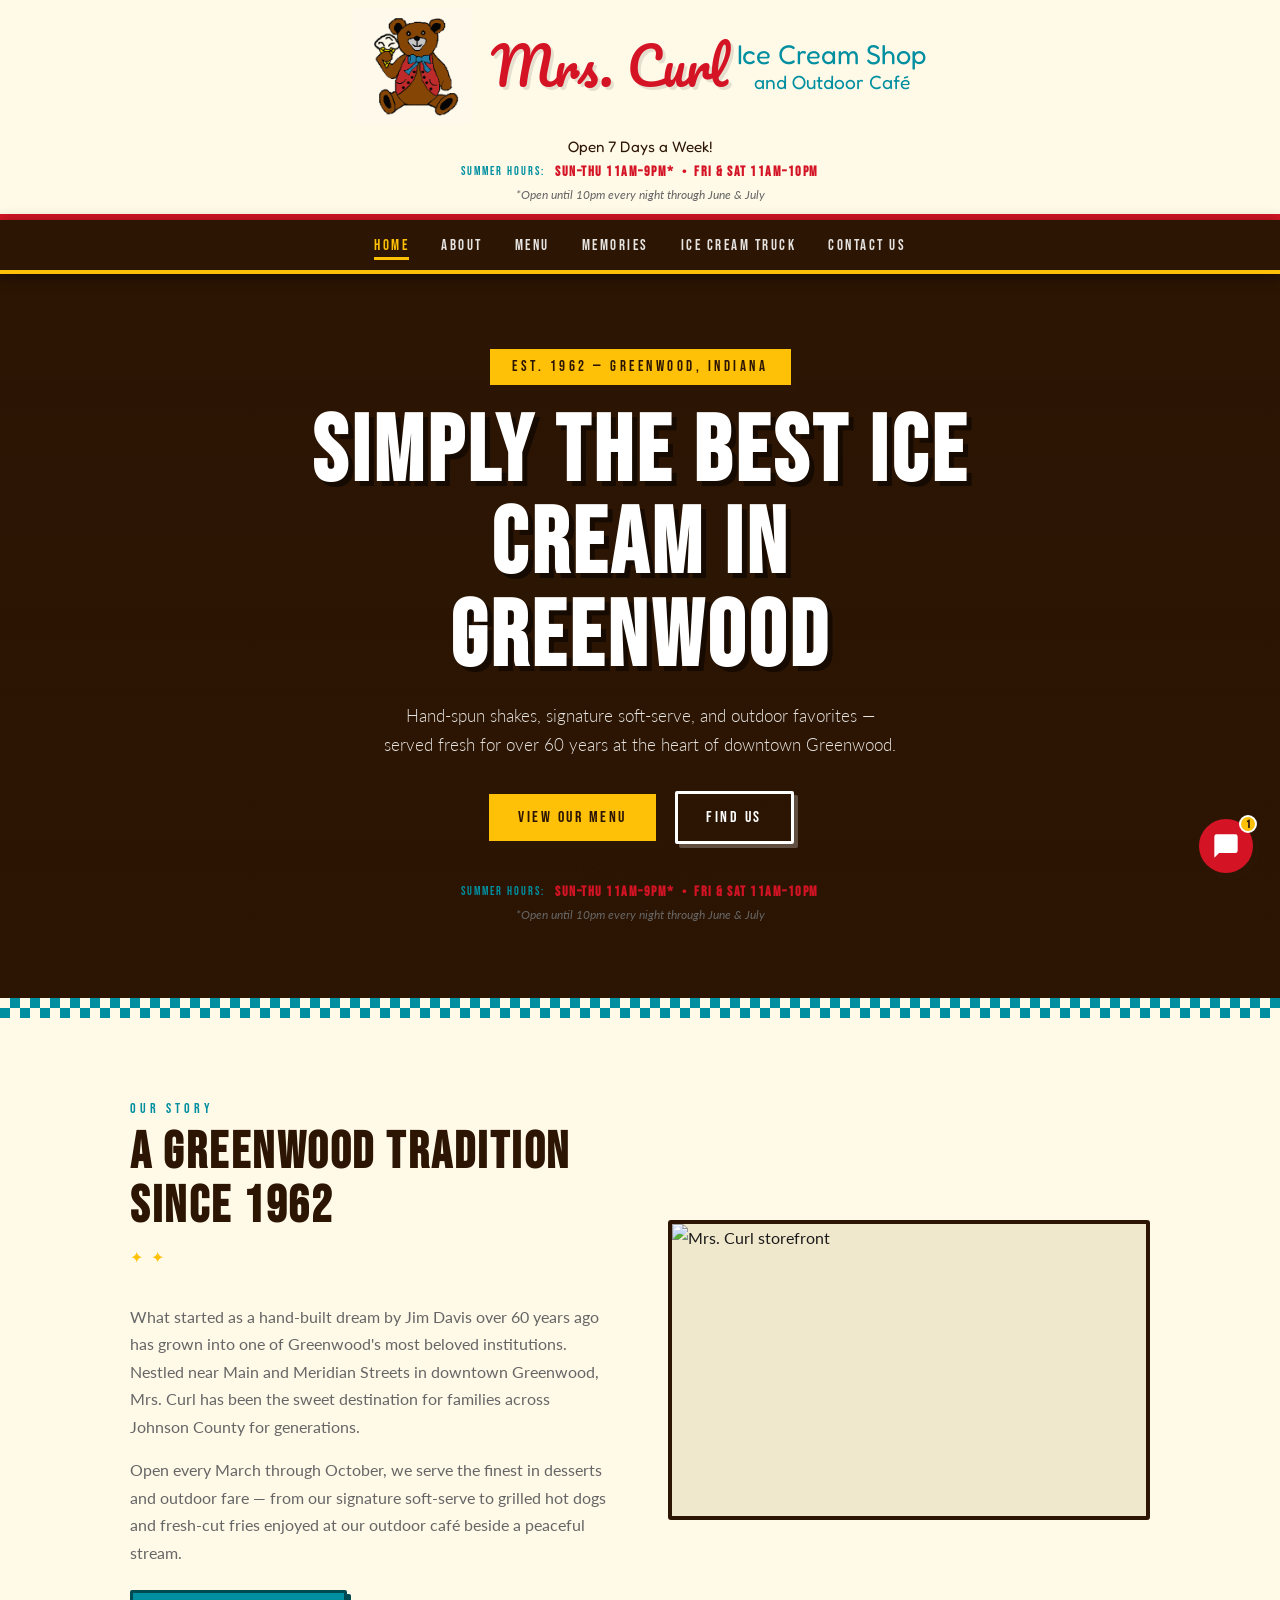
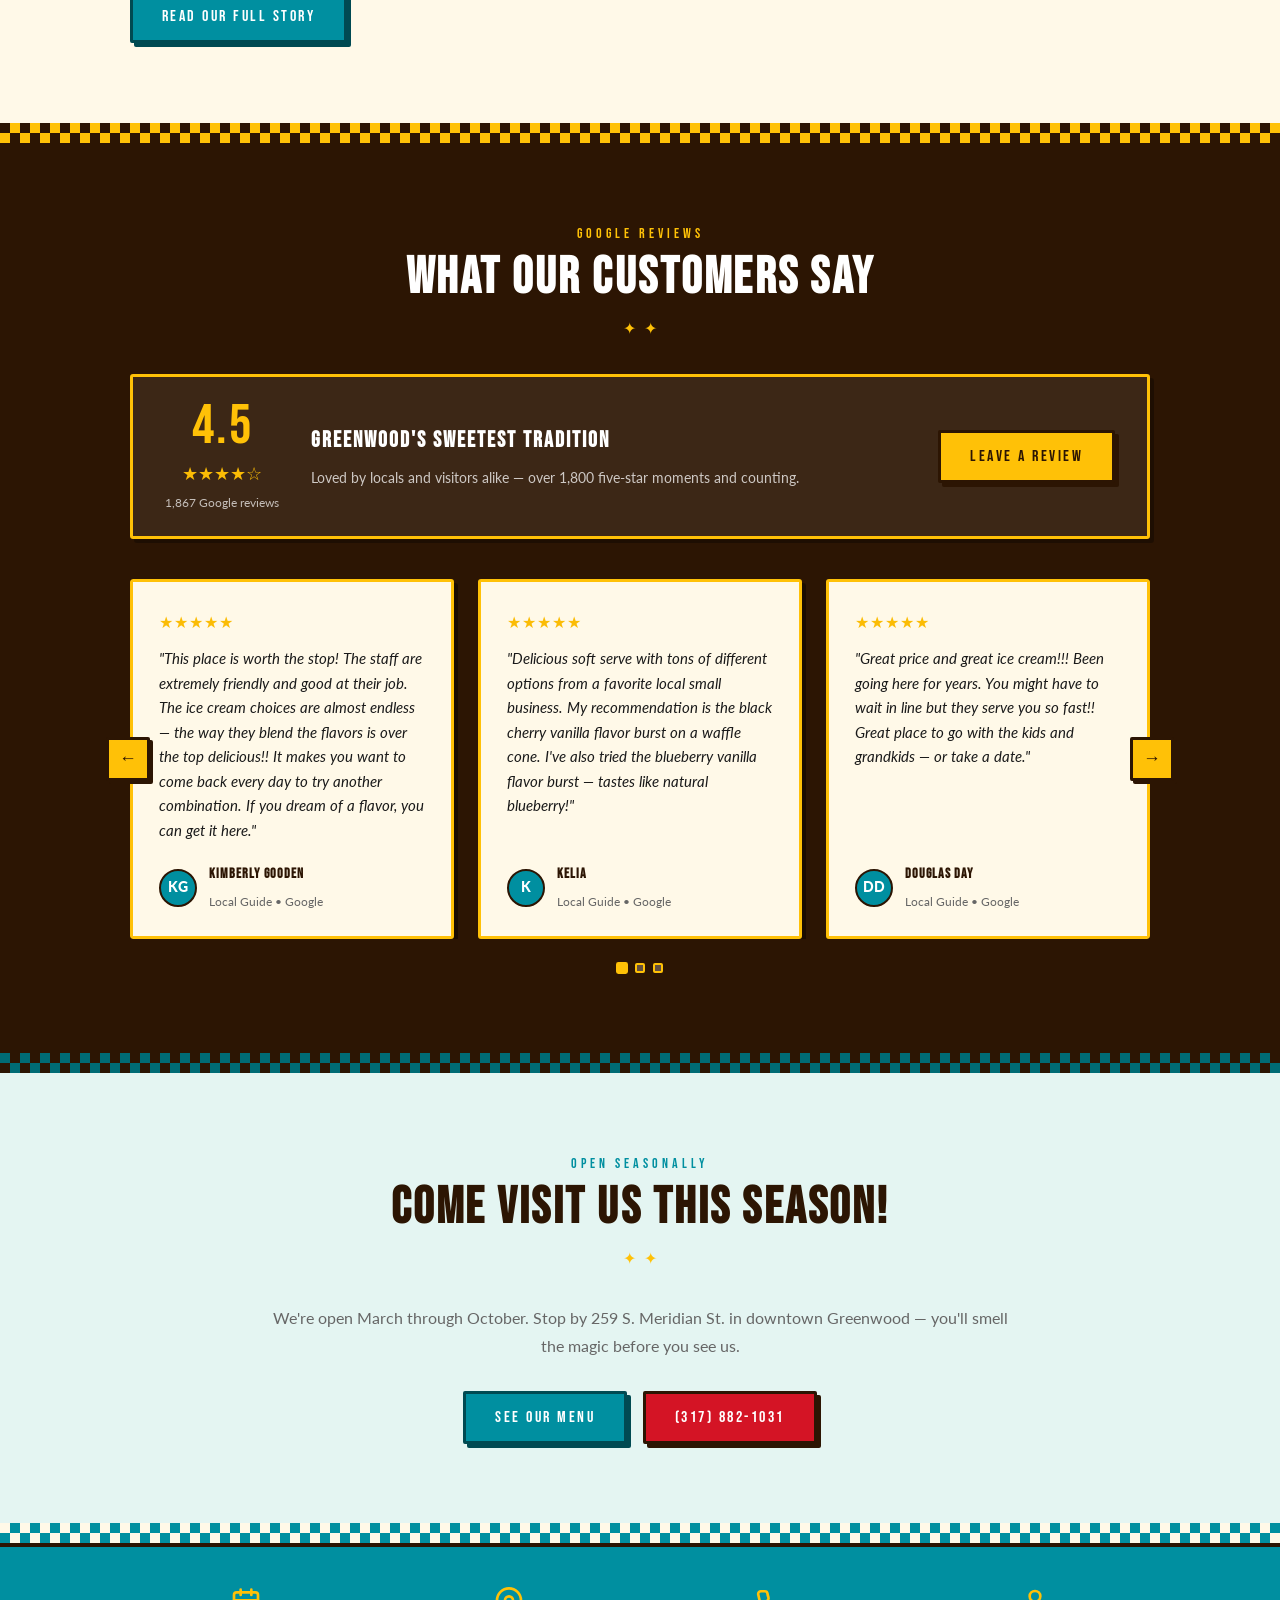
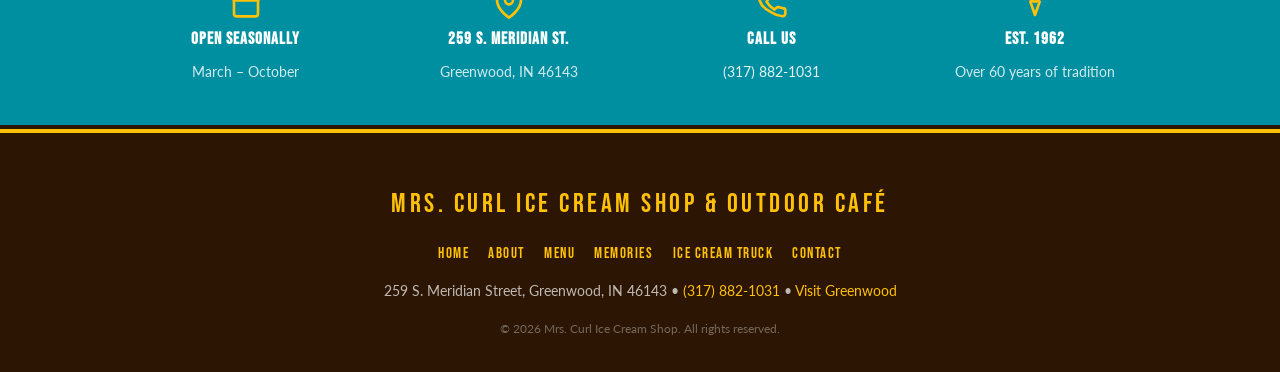
==== index.html @ c831ed78 "Initial commit - Mrs. Curl website" ====
﻿<!DOCTYPE html>
<html lang="en">
<head>
  <meta charset="UTF-8"/>
  <meta name="viewport" content="width=device-width,initial-scale=1.0"/>
  <meta name="description" content="Mrs. Curl Ice Cream Shop & Outdoor Café — Serving Greenwood, Indiana since 1962. Soft-serve, handspun shakes, grilled favorites, and more."/>
  <title>Mrs. Curl Ice Cream Shop — Greenwood, IN</title>
  <link rel="stylesheet" href="style.css"/>
</head>
<body>

<!-- BRANDED HEADER -->
<header class="site-header">
  <div class="site-header-inner">
    <div class="header-content">
      <div class="header-title-row">
        <img src="images/bear.svg.PNG" class="header-mascot" alt="Mrs. Curl Mascot"/>
        <div class="header-titles">
        <span class="header-name">Mrs. Curl</span>
        <div class="header-subtitle">
          <span class="big">Ice Cream Shop</span>
          <span class="small">and Outdoor Caf&eacute;</span>
        </div>
      </div>
    </div>
    <div class="header-hours">
      <span class="hours-open">Open 7 Days a Week!</span>
      <span class="hours-label">Summer Hours:</span>
      <span class="hours-main">Sun&ndash;Thu 11am&ndash;9pm* &nbsp;&bull;&nbsp; Fri &amp; Sat 11am&ndash;10pm</span>
      <span class="hours-note">*Open until 10pm every night through June &amp; July</span>
        </div>
      </div>
    </div>
</header>

<!-- NAV -->
<nav class="site-nav">
  <button class="nav-toggle" aria-label="Toggle menu" onclick="this.closest('nav').querySelector('.nav-links').classList.toggle('open')">
    <span></span><span></span><span></span>
  </button>
  <ul class="nav-links">
    <li><a href="index.html" class="active">Home</a></li>
    <li><a href="about.html">About</a></li>
    <li><a href="menu.html">Menu</a></li>
    <li><a href="photogallery.html">Memories</a></li>
    <li><a href="icecreamtruck.html">Ice Cream Truck</a></li>
    <li><a href="contact.html">Contact Us</a></li>
  </ul>
</nav>

<!-- HERO -->
<header class="hero" style="min-height:540px;">
  <div class="hero-bg" style="background-image:url('https://www.mrscurl.com/images/storefront.jpg');"></div>
  <div class="hero-overlay"></div>
  <div class="hero-content">
    <span class="hero-badge">Est. 1962 &mdash; Greenwood, Indiana</span>
    <h1>Simply the Best Ice Cream in Greenwood</h1>
    <p>Hand-spun shakes, signature soft-serve, and outdoor favorites — served fresh for over 60 years at the heart of downtown Greenwood.</p>
    <div class="hero-actions">
      <a class="btn btn-primary" href="menu.html">View Our Menu</a>
      <a class="btn btn-outline" href="contact.html">Find Us</a>
    </div>
    <div class="header-hours">
      <span class="hours-open">Open 7 Days a Week!</span>
      <span class="hours-label">Summer Hours:</span>
      <span class="hours-main">Sun&ndash;Thu 11am&ndash;9pm* &nbsp;&bull;&nbsp; Fri &amp; Sat 11am&ndash;10pm</span>
      <span class="hours-note">*Open until 10pm every night through June &amp; July</span>
        </div>
      </div>
    </div>
</header>

<div class="checker-strip teal"></div>

<!-- ABOUT BLURB -->
<section class="section">
  <div class="container">
    <div class="grid-2" style="align-items:center;gap:3.5rem;">
      <div data-animate="slide-left">
        <span class="section-label">Our Story</span>
        <h2 class="section-title">A Greenwood Tradition Since 1962</h2>
        <div class="divider"></div>
        <p style="margin-bottom:1rem;color:var(--gray);">
          What started as a hand-built dream by Jim Davis over 60 years ago has grown into one of
          Greenwood's most beloved institutions. Nestled near Main and Meridian Streets in downtown
          Greenwood, Mrs. Curl has been the sweet destination for families across Johnson County
          for generations.
        </p>
        <p style="margin-bottom:1.5rem;color:var(--gray);">
          Open every March through October, we serve the finest in desserts and outdoor fare — from
          our signature soft-serve to grilled hot dogs and fresh-cut fries enjoyed at our outdoor
          café beside a peaceful stream.
        </p>
        <a class="btn btn-teal" href="about.html">Read Our Full Story</a>
      </div>
      <div data-animate="slide-right">
        <img src="https://www.mrscurl.com/images/storeside.jpg"
             alt="Mrs. Curl storefront"
             style="border:4px solid var(--chocolate);box-shadow:var(--shadow-lg);width:100%;border-radius:3px;filter:sepia(.08) contrast(1.04);"
             onerror="this.style.cssText='background:var(--cream-mid);min-height:300px;width:100%;border:4px solid var(--chocolate);display:block;border-radius:3px;'"/>
      </div>
    </div>
  </div>
</section>

<div class="checker-strip gold"></div>

<!-- GOOGLE REVIEWS CAROUSEL -->
<section class="section" style="background:var(--chocolate);" id="reviews">
  <style>
    .carousel-wrap { position: relative; }
    .carousel-track-outer { overflow: hidden; border-radius: 3px; }
    .carousel-track {
      display: flex; gap: 1.5rem;
      transition: transform .42s cubic-bezier(.4,0,.2,1);
      will-change: transform;
    }
    .carousel-slide { flex: 0 0 calc(33.333% - 1rem); min-width: 0; }
    @media (max-width: 860px) { .carousel-slide { flex: 0 0 calc(50% - .75rem); } }
    @media (max-width: 560px) { .carousel-slide { flex: 0 0 100%; } }

    .c-review-card {
      background: var(--cream); border: 3px solid var(--gold);
      border-radius: 3px; padding: 1.6rem 1.6rem 1.4rem;
      box-shadow: 4px 4px 0 rgba(0,0,0,.4);
      height: 100%; display: flex; flex-direction: column; position: relative;
    }
    .c-stars { color:#FBBC05; font-size:1rem; margin-bottom:.7rem; letter-spacing:1px; }
    .c-review-text {
      font-size: .93rem; color: var(--text);
      font-style: italic; line-height: 1.65; flex: 1; margin-bottom: 1.2rem;
    }
    .c-reviewer { display:flex; align-items:center; gap:.75rem; }
    .c-avatar {
      width:38px; height:38px; border-radius:50%;
      background: var(--teal); color:var(--white);
      display:flex; align-items:center; justify-content:center;
      font-weight:900; font-size:.85rem; flex-shrink:0;
      border: 2px solid var(--chocolate);
    }
    .c-reviewer strong { display:block; font-size:.88rem; font-family:'Bebas Neue'; letter-spacing:1px; color:var(--chocolate); }
    .c-reviewer span   { font-size:.76rem; color:var(--gray); }

    .carousel-btn {
      position: absolute; top: 50%; transform: translateY(-50%);
      width: 44px; height: 44px; border-radius: 2px;
      background: var(--gold); border: 3px solid var(--chocolate);
      color: var(--chocolate); font-size: 1.1rem; font-weight: 900; cursor: pointer;
      display: flex; align-items: center; justify-content: center;
      box-shadow: 3px 3px 0 var(--chocolate);
      transition: transform .12s, box-shadow .12s; z-index: 10;
    }
    .carousel-btn:hover { transform: translateY(-50%) translate(2px,2px); box-shadow: 1px 1px 0 var(--chocolate); }
    .carousel-btn.prev { left: -24px; }
    .carousel-btn.next { right: -24px; }
    @media (max-width: 600px) { .carousel-btn.prev { left: 0; } .carousel-btn.next { right: 0; } }

    .carousel-dots { display:flex; gap:.5rem; justify-content:center; margin-top:1.5rem; }
    .carousel-dot {
      width:10px; height:10px; border-radius:2px;
      background: rgba(255,255,255,.25); border: 2px solid var(--gold);
      cursor:pointer; transition: background .2s, transform .2s; padding:0;
    }
    .carousel-dot.active { background: var(--gold); transform: scale(1.2); }

    .g-rating-bar {
      display: flex; align-items: center; gap: 2rem;
      background: rgba(255,255,255,.08); border: 3px solid var(--gold);
      border-radius: 3px; padding: 1.4rem 2rem;
      box-shadow: 4px 4px 0 rgba(0,0,0,.3);
      margin-bottom: 2.5rem; flex-wrap: wrap;
    }
    .g-rating-big { text-align:center; flex-shrink:0; }
    .g-rating-big .score {
      font-family:'Bebas Neue',sans-serif; letter-spacing:2px;
      font-size: 3.5rem; color: var(--gold); line-height:1;
    }
    .g-rating-big .g-stars { color:#FBBC05; font-size:1.1rem; margin:.2rem 0; }
    .g-rating-big p { font-size:.78rem; color:rgba(255,255,255,.7); }
    .g-rating-text h3 {
      font-family:'Bebas Neue',sans-serif; letter-spacing:2px;
      color:var(--white); font-size:1.4rem; margin-bottom:.3rem;
    }
    .g-rating-text p { font-size:.9rem; color:rgba(255,255,255,.75); }
  </style>

  <div class="container">
    <div style="text-align:center;margin-bottom:1.5rem;">
      <span class="section-label on-dark">Google Reviews</span>
      <h2 class="section-title on-dark" style="text-align:center;">What Our Customers Say</h2>
      <div class="divider center" style="color:var(--gold);"></div>
    </div>

    <div class="g-rating-bar" data-animate="fade-up">
      <div class="g-rating-big">
        <div class="score">4.5</div>
        <div class="g-stars">&#9733;&#9733;&#9733;&#9733;&#9734;</div>
        <p>1,867 Google reviews</p>
      </div>
      <div class="g-rating-text">
                <h3>Greenwood's Sweetest Tradition</h3>
        <p>Loved by locals and visitors alike — over 1,800 five-star moments and counting.</p>
      </div>
      <div style="margin-left:auto;">
        <a class="btn btn-primary"
           href="https://www.google.com/maps/search/Mrs+Curl+Ice+Cream+Shop+259+S+Meridian+St+Greenwood+IN+46143"
           target="_blank" rel="noopener">Leave a Review</a>
      </div>
    </div>

    <div class="carousel-wrap">
      <button class="carousel-btn prev" onclick="moveCarousel(-1)" aria-label="Previous">&#8592;</button>
      <div class="carousel-track-outer">
        <div class="carousel-track" id="reviewTrack">

          <div class="carousel-slide">
            <div class="c-review-card">
              <div class="c-stars">&#9733;&#9733;&#9733;&#9733;&#9733;</div>
              <p class="c-review-text">"This place is worth the stop! The staff are extremely friendly and good at their job. The ice cream choices are almost endless — the way they blend the flavors is over the top delicious!! It makes you want to come back every day to try another combination. If you dream of a flavor, you can get it here."</p>
              <div class="c-reviewer">
                <div class="c-avatar">KG</div>
                <div><strong>Kimberly Gooden</strong><span>Local Guide &bull; Google</span></div>
              </div>
            </div>
          </div>

          <div class="carousel-slide">
            <div class="c-review-card">
              <div class="c-stars">&#9733;&#9733;&#9733;&#9733;&#9733;</div>
              <p class="c-review-text">"Delicious soft serve with tons of different options from a favorite local small business. My recommendation is the black cherry vanilla flavor burst on a waffle cone. I've also tried the blueberry vanilla flavor burst — tastes like natural blueberry!"</p>
              <div class="c-reviewer">
                <div class="c-avatar">K</div>
                <div><strong>Kelia</strong><span>Local Guide &bull; Google</span></div>
              </div>
            </div>
          </div>

          <div class="carousel-slide">
            <div class="c-review-card">
              <div class="c-stars">&#9733;&#9733;&#9733;&#9733;&#9733;</div>
              <p class="c-review-text">"Great price and great ice cream!!! Been going here for years. You might have to wait in line but they serve you so fast!! Great place to go with the kids and grandkids — or take a date."</p>
              <div class="c-reviewer">
                <div class="c-avatar">DD</div>
                <div><strong>Douglas Day</strong><span>Local Guide &bull; Google</span></div>
              </div>
            </div>
          </div>

          <div class="carousel-slide">
            <div class="c-review-card">
              <div class="c-stars">&#9733;&#9733;&#9733;&#9733;&#9733;</div>
              <p class="c-review-text">"It's always busy but worth the wait. Vast selection of ice cream and food items, good prices and nice scenery! Got a large pineapple/peach swirl — it was awesome!"</p>
              <div class="c-reviewer">
                <div class="c-avatar">CB</div>
                <div><strong>Christine Buchler</strong><span>Local Guide &bull; Google</span></div>
              </div>
            </div>
          </div>

          <div class="carousel-slide">
            <div class="c-review-card">
              <div class="c-stars">&#9733;&#9733;&#9733;&#9733;&#9733;</div>
              <p class="c-review-text">"We loved the patio seating and the super nice park across the street with a great playground. We loved feeding the fish, muskrats and ducks with the provided fish food in the stream. Good ice cream at a reasonable price — no wonder the line was long! This might be my new favorite Indiana ice cream spot."</p>
              <div class="c-reviewer">
                <div class="c-avatar">MK</div>
                <div><strong>Matt K</strong><span>Local Guide &bull; Google</span></div>
              </div>
            </div>
          </div>

        </div>
      </div>
      <button class="carousel-btn next" onclick="moveCarousel(1)" aria-label="Next">&#8594;</button>
    </div>
    <div class="carousel-dots" id="carouselDots"></div>
  </div>
</section>

<script>
(function() {
  const track = document.getElementById('reviewTrack');
  const dotsWrap = document.getElementById('carouselDots');
  const slides = track.querySelectorAll('.carousel-slide');
  let current = 0;
  function visibleCount() {
    const w = track.parentElement.offsetWidth;
    if (w < 560) return 1;
    if (w < 860) return 2;
    return 3;
  }
  function totalPositions() { return Math.max(1, slides.length - visibleCount() + 1); }
  function buildDots() {
    dotsWrap.innerHTML = '';
    for (let i = 0; i < totalPositions(); i++) {
      const d = document.createElement('button');
      d.className = 'carousel-dot' + (i === current ? ' active' : '');
      d.addEventListener('click', () => goTo(i));
      dotsWrap.appendChild(d);
    }
  }
  function goTo(idx) {
    current = Math.max(0, Math.min(idx, totalPositions() - 1));
    track.style.transform = `translateX(-${current * (slides[0].offsetWidth + 24)}px)`;
    dotsWrap.querySelectorAll('.carousel-dot').forEach((d, i) => d.classList.toggle('active', i === current));
  }
  window.moveCarousel = d => goTo(current + d);
  buildDots(); goTo(0);
  window.addEventListener('resize', () => { buildDots(); goTo(0); });
})();
</script>

<div class="checker-strip dark"></div>

<!-- SEASONAL CTA -->
<section class="section section-alt" style="text-align:center;">
  <div class="container-sm">
    <span class="section-label" data-animate="fade-in">Open Seasonally</span>
    <h2 class="section-title" data-animate="fade-up" data-delay="1" style="text-align:center;">Come Visit Us This Season!</h2>
    <div class="divider center" data-animate="scale-x" data-delay="2"></div>
    <p style="color:var(--gray);margin-bottom:2rem;" data-animate="fade-up" data-delay="2">
      We're open March through October. Stop by 259 S. Meridian St. in downtown Greenwood — you'll smell the magic before you see us.
    </p>
    <div style="display:flex;gap:1rem;justify-content:center;flex-wrap:wrap;" data-animate="fade-up" data-delay="3">
      <a class="btn btn-teal" href="menu.html">See Our Menu</a>
      <a class="btn btn-cherry" href="tel:3178821031">(317) 882-1031</a>
    </div>
  </div>
</section>

<div class="checker-strip teal"></div>

<!-- INFO STRIP -->
<div class="info-strip">
  <div class="info-grid">
    <div class="info-item">
      <div class="icon"><svg xmlns="http://www.w3.org/2000/svg" viewBox="0 0 24 24" fill="none" stroke="currentColor" stroke-width="2" stroke-linecap="round" stroke-linejoin="round"><rect x="3" y="4" width="18" height="18" rx="2"/><line x1="16" y1="2" x2="16" y2="6"/><line x1="8" y1="2" x2="8" y2="6"/><line x1="3" y1="10" x2="21" y2="10"/></svg></div>
      <strong>Open Seasonally</strong>
      <span>March &ndash; October</span>
    </div>
    <div class="info-item">
      <div class="icon"><svg xmlns="http://www.w3.org/2000/svg" viewBox="0 0 24 24" fill="none" stroke="currentColor" stroke-width="2" stroke-linecap="round" stroke-linejoin="round"><path d="M21 10c0 7-9 13-9 13s-9-6-9-13a9 9 0 0 1 18 0z"/><circle cx="12" cy="10" r="3"/></svg></div>
      <strong>259 S. Meridian St.</strong>
      <span>Greenwood, IN 46143</span>
    </div>
    <div class="info-item">
      <div class="icon"><svg xmlns="http://www.w3.org/2000/svg" viewBox="0 0 24 24" fill="none" stroke="currentColor" stroke-width="2" stroke-linecap="round" stroke-linejoin="round"><path d="M22 16.92v3a2 2 0 0 1-2.18 2 19.79 19.79 0 0 1-8.63-3.07A19.5 19.5 0 0 1 4.69 14a19.79 19.79 0 0 1-3.07-8.67A2 2 0 0 1 3.6 3.18h3a2 2 0 0 1 2 1.72 12.84 12.84 0 0 0 .7 2.81 2 2 0 0 1-.45 2.11L7.91 10.91a16 16 0 0 0 6 6l1.27-1.27a2 2 0 0 1 2.11-.45 12.84 12.84 0 0 0 2.81.7A2 2 0 0 1 22 17.92z"/></svg></div>
      <strong>Call Us</strong>
      <span><a href="tel:3178821031">(317) 882-1031</a></span>
    </div>
    <div class="info-item">
      <div class="icon"><svg xmlns="http://www.w3.org/2000/svg" viewBox="0 0 24 24" fill="none" stroke="currentColor" stroke-width="2" stroke-linecap="round" stroke-linejoin="round"><circle cx="12" cy="7" r="4"/><path d="M8.5 11L12 21l3.5-10"/></svg></div>
      <strong>Est. 1962</strong>
      <span>Over 60 years of tradition</span>
    </div>
  </div>
</div>

<footer>
  <div class="footer-brand">Mrs. Curl Ice Cream Shop &amp; Outdoor Caf&eacute;</div>
  <div class="footer-links">
    <a href="index.html">Home</a>
    <a href="about.html">About</a>
    <a href="menu.html">Menu</a>
    <a href="photogallery.html">Memories</a>
    <a href="icecreamtruck.html">Ice Cream Truck</a>
    <a href="contact.html">Contact</a>
  </div>
  <p>259 S. Meridian Street, Greenwood, IN 46143 &bull; <a href="tel:3178821031">(317) 882-1031</a> &bull; <a href="https://www.greenwood.in.gov/" target="_blank" rel="noopener">Visit Greenwood</a></p>
  <p class="copy">&copy; 2026 Mrs. Curl Ice Cream Shop. All rights reserved.</p></footer>

<script defer src="animations.js"></script>
<script>
  (function(){
    var nav = document.querySelector('.site-nav');
    if (!nav) return;
    window.addEventListener('scroll', function(){ nav.classList.toggle('scrolled', window.scrollY > 10); }, {passive:true});
  })();
</script>
<script src="chatbot.js"></script>
</body>
</html>
---- style.css ----
/* =========================================================
   MRS. CURL  —  Retro 90s Redesign
   ========================================================= */

@import url('https://fonts.googleapis.com/css2?family=Bebas+Neue&family=Pacifico&family=Fredoka+One&family=Lato:wght@300;400;700;900&display=swap');

/* ─── RESET ─── */
*, *::before, *::after { box-sizing: border-box; margin: 0; padding: 0; }

/* ─── DESIGN TOKENS ─── */
:root {
  --cream:       #fff9e8;
  --cream-mid:   #f0e8cc;
  --cream-dark:  #ddd0a8;
  --mint-bg:     #e4f5f2;
  --teal:        #008fa0;
  --teal-dark:   #006b75;
  --teal-xdark:  #004a52;
  --teal-light:  #c8ecef;
  --cherry:      #d41425;
  --cherry-dark: #a80e1c;
  --gold:        #ffc107;
  --gold-dark:   #e0a800;
  --chocolate:   #2c1503;
  --brown:       #5c3d2e;
  --text:        #1a1a1a;
  --gray:        #666;
  --white:       #ffffff;
  --shadow:      4px 4px 0 var(--chocolate);
  --shadow-lg:   7px 7px 0 var(--chocolate);
  --nav-h:       54px;
}

html { scroll-behavior: smooth; }

body {
  font-family: 'Lato', sans-serif;
  color: var(--text);
  line-height: 1.72;
  background: var(--cream);
}

img  { max-width: 100%; height: auto; display: block; }
a    { color: var(--teal); text-decoration: none; }
a:hover { color: var(--teal-dark); }

/* ─── DECORATIVE BEAR ELEMENTS ─── */

/* Divider */
.divider {
  display: flex;
  align-items: center;
  gap: .5rem;
  margin: 0 0 2rem;
  color: var(--gold);
  font-size: 1rem;
}
.divider.center { justify-content: center; margin: 0 auto 2rem; }
.divider::before,
.divider::after { content: '✦'; }

/* Info strip bear icon colour */
.info-item .icon { color: var(--gold); }

/* ─── BRANDED SITE HEADER ─── */
.site-header {
  background: var(--cream);
  border-bottom: 6px solid var(--cherry);
  padding: .5rem 2rem;
  position: relative;
}
/* checkerboard strip below header border */
.site-header::after {
  content: '';
  position: absolute;
  bottom: -14px; left: 0; right: 0;
  height: 8px;
  background-image: repeating-conic-gradient(var(--cherry) 0% 25%, var(--cream) 0% 50%);
  background-size: 8px 8px;
  z-index: 5;
}

.site-header-inner {
  max-width: 960px;
  margin: 0 auto;
  display: flex;
  align-items: center;
  justify-content: center;
  text-align: center;
  gap: 1.2rem;
}
.header-titles {
  display: flex;
  align-items: center;
  justify-content: center;
  gap: .6rem;
  flex-wrap: wrap;
}
.header-name {
  font-family: 'Pacifico', cursive;
  font-size: clamp(2.2rem, 5vw, 3.2rem);
  color: var(--cherry);
  line-height: 1;
  white-space: nowrap;
  text-shadow: 3px 3px 0 rgba(0,0,0,.1);
}
.header-subtitle {
  font-family: 'Fredoka One', cursive;
  color: var(--teal);
  line-height: 1.2;
}
.header-subtitle .big   { font-size: clamp(1.3rem, 2.5vw, 1.7rem); display: block; }
.header-subtitle .small { font-size: clamp(.9rem,  1.8vw, 1.2rem);  display: block; }

.site-header-inner {
  flex-direction: column;
  align-items: center;
  gap: 0;
}
.header-title-row {
  display: flex;
  align-items: center;
  justify-content: center;
}
.header-mascot {
  height: auto;
  width: auto;
  max-height: 190px;
  flex-shrink: 0;
  align-self: center;
  margin-right: 20px;
  display: block;
  border: none;
  outline: none;
  box-shadow: none;
  background: var(--cream);
}
.header-content {
  display: flex;
  flex-direction: column;
  align-items: center;
  text-align: center;
}

.header-hours {
  display: flex;
  flex-wrap: wrap;
  align-items: center;
  justify-content: center;
  gap: .3rem .6rem;
  padding: .35rem .8rem .15rem;
  margin-top: .4rem;
  line-height: 1.4;
  text-align: center;
}
.hours-open {
  font-family: 'Fredoka One', cursive;
  font-size: .95rem;
  color: var(--chocolate);
  width: 100%;
}
.hours-label {
  font-family: 'Bebas Neue', sans-serif;
  letter-spacing: 2px;
  font-size: .78rem;
  color: var(--teal);
}
.hours-main {
  font-family: 'Bebas Neue', sans-serif;
  letter-spacing: 1.5px;
  font-size: .88rem;
  color: var(--cherry);
  font-weight: 700;
}
.hours-note {
  font-size: .75rem;
  color: var(--gray);
  font-style: italic;
  width: 100%;
}

@media (max-width: 600px) {
  .site-header-inner { gap: .6rem; }
  .header-title-row { flex-direction: column; gap: .5rem; }
  .header-mascot { max-height: 90px; margin-right: 0; }
  .header-name { font-size: clamp(1.8rem, 8vw, 2.2rem); white-space: normal; text-align: center; }
  .hours-main { font-size: .78rem; }
  .hours-label { width: 100%; text-align: center; }
}

/* ─── NAVIGATION ─── */
.site-nav {
  position: sticky;
  top: 0;
  z-index: 200;
  background: var(--chocolate);
  height: var(--nav-h);
  display: flex;
  align-items: center;
  justify-content: center;
  padding: 0 2rem;
  border-bottom: 4px solid var(--gold);
  box-shadow: 0 3px 14px rgba(0,0,0,.45);
}
.nav-links {
  display: flex;
  list-style: none;
  gap: 0;
}
.nav-links a {
  color: rgba(255,255,255,.88);
  font-family: 'Bebas Neue', sans-serif;
  font-size: .95rem;
  letter-spacing: 2.5px;
  text-transform: uppercase;
  padding: .45rem 1rem;
  position: relative;
  transition: color .18s;
}
.nav-links a::after {
  content: '';
  position: absolute;
  bottom: 2px; left: 1rem; right: 1rem;
  height: 3px;
  background: var(--gold);
  transform: scaleX(0);
  transition: transform .2s ease;
  transform-origin: center;
}
.nav-links a:hover          { color: var(--gold); }
.nav-links a:hover::after,
.nav-links a.active::after  { transform: scaleX(1); }
.nav-links a.active         { color: var(--gold); }

/* hamburger */
.nav-toggle {
  display: none;
  flex-direction: column;
  gap: 5px;
  cursor: pointer;
  padding: 4px;
  background: none;
  border: none;
}
.nav-toggle span {
  display: block;
  width: 24px; height: 2px;
  background: var(--cream);
  border-radius: 1px;
  transition: transform .3s, opacity .3s;
}

@media (max-width: 860px) {
  .site-nav { justify-content: flex-end; }
  .nav-toggle { display: flex; }
  .nav-links {
    position: fixed;
    top: var(--nav-h);
    left: 0; right: 0;
    background: var(--chocolate);
    flex-direction: column;
    gap: 0;
    padding: .5rem 0 1rem;
    transform: translateY(-120%);
    opacity: 0;
    transition: transform .3s, opacity .3s;
    pointer-events: none;
    border-bottom: 4px solid var(--gold);
  }
  .nav-links.open {
    transform: translateY(0);
    opacity: 1;
    pointer-events: auto;
  }
  .nav-links a { padding: .75rem 1.5rem; font-size: 1.1rem; }
  .nav-links a::after { display: none; }
}

/* ─── HERO ─── */
.hero {
  position: relative;
  min-height: 480px;
  display: flex;
  align-items: center;
  justify-content: center;
  text-align: center;
  overflow: hidden;
  background: var(--chocolate);
}
.hero-bg {
  position: absolute;
  inset: 0;
  background-size: cover;
  background-position: center;
  opacity: .28;
  will-change: transform;
}
.hero-overlay {
  position: absolute;
  inset: 0;
  background: linear-gradient(
    to bottom,
    rgba(44,21,3,.6) 0%,
    rgba(44,21,3,.75) 100%
  );
}
.hero-content {
  position: relative;
  z-index: 2;
  padding: 4.5rem 2rem;
  max-width: 760px;
}
.hero-badge {
  display: inline-block;
  background: var(--gold);
  color: var(--chocolate);
  font-family: 'Bebas Neue', sans-serif;
  font-size: .95rem;
  letter-spacing: 3.5px;
  text-transform: uppercase;
  padding: .3rem 1.4rem;
  border: 3px solid var(--chocolate);
  box-shadow: 3px 3px 0 var(--chocolate);
  margin-bottom: 1.2rem;
}
.hero h1 {
  font-family: 'Bebas Neue', sans-serif;
  font-size: clamp(3rem, 8vw, 5.8rem);
  color: var(--white);
  line-height: 1;
  letter-spacing: 4px;
  margin-bottom: 1rem;
  text-shadow: 5px 5px 0 rgba(0,0,0,.5);
}
.hero p {
  color: rgba(255,255,255,.88);
  font-size: 1.06rem;
  max-width: 520px;
  margin: 0 auto 2rem;
  font-weight: 300;
}
.hero-actions { display: flex; gap: 1rem; justify-content: center; flex-wrap: wrap; }

/* ─── CHECKER STRIP ─── */
.checker-strip {
  height: 20px;
  flex-shrink: 0;
}
.checker-strip.teal {
  background-image: repeating-conic-gradient(var(--teal) 0% 25%, var(--cream) 0% 50%);
  background-size: 20px 20px;
}
.checker-strip.gold {
  background-image: repeating-conic-gradient(var(--gold) 0% 25%, var(--chocolate) 0% 50%);
  background-size: 20px 20px;
}
.checker-strip.dark {
  background-image: repeating-conic-gradient(var(--chocolate) 0% 25%, var(--teal-dark) 0% 50%);
  background-size: 20px 20px;
}
.checker-strip.cherry {
  background-image: repeating-conic-gradient(var(--cherry) 0% 25%, var(--cream) 0% 50%);
  background-size: 20px 20px;
}

/* ─── BUTTONS ─── */
.btn {
  display: inline-block;
  font-family: 'Bebas Neue', sans-serif;
  font-size: 1rem;
  letter-spacing: 2.5px;
  padding: .6rem 1.8rem;
  border: 3px solid;
  border-radius: 2px;
  cursor: pointer;
  transition: transform .12s ease, box-shadow .12s ease;
  white-space: nowrap;
}
.btn:hover  { transform: translate(2px,  2px); }
.btn:active { transform: translate(4px,  4px); }

.btn-primary {
  background: var(--gold); color: var(--chocolate);
  border-color: var(--chocolate); box-shadow: var(--shadow);
}
.btn-primary:hover {
  background: var(--gold-dark); color: var(--chocolate);
  box-shadow: 2px 2px 0 var(--chocolate);
}
.btn-outline {
  background: transparent; color: var(--white);
  border-color: var(--white); box-shadow: 4px 4px 0 rgba(255,255,255,.25);
}
.btn-outline:hover {
  background: rgba(255,255,255,.1); color: var(--white);
  box-shadow: 2px 2px 0 rgba(255,255,255,.25);
}
.btn-teal {
  background: var(--teal); color: var(--white);
  border-color: var(--teal-xdark); box-shadow: 4px 4px 0 var(--teal-xdark);
}
.btn-teal:hover {
  background: var(--teal-dark); color: var(--white);
  box-shadow: 2px 2px 0 var(--teal-xdark);
}
.btn-cherry {
  background: var(--cherry); color: var(--white);
  border-color: var(--chocolate); box-shadow: var(--shadow);
}
.btn-cherry:hover {
  background: var(--cherry-dark); color: var(--white);
  box-shadow: 2px 2px 0 var(--chocolate);
}

/* ─── LAYOUT ─── */
.section      { padding: 5rem 1.5rem; }
.section-alt  { background: var(--mint-bg); }
.section-dark { background: var(--chocolate); color: var(--cream); }
.container    { max-width: 1020px; margin: 0 auto; }
.container-sm { max-width: 760px;  margin: 0 auto; }

.section-label {
  display: block;
  font-family: 'Bebas Neue', sans-serif;
  color: var(--teal);
  font-size: .85rem;
  letter-spacing: 4px;
  text-transform: uppercase;
  margin-bottom: .3rem;
}
.section-label.on-dark { color: var(--gold); }

.section-title {
  font-family: 'Bebas Neue', sans-serif;
  font-size: clamp(2rem, 4.5vw, 3.2rem);
  color: var(--chocolate);
  line-height: 1.05;
  letter-spacing: 2.5px;
  margin-bottom: .6rem;
}
.section-title.on-dark { color: var(--white); }

/* ─── CARDS ─── */
.card {
  background: var(--white);
  border: 3px solid var(--chocolate);
  border-radius: 3px;
  box-shadow: var(--shadow);
  overflow: hidden;
  transition: transform .14s ease, box-shadow .14s ease;
}
.card:hover {
  transform: translate(-3px, -3px);
  box-shadow: var(--shadow-lg);
}
.card-body  { padding: 1.5rem; }
.card-title {
  font-family: 'Bebas Neue', sans-serif;
  font-size: 1.4rem;
  letter-spacing: 1.5px;
  color: var(--chocolate);
  margin-bottom: .4rem;
}
.card-text  { font-size: .92rem; color: var(--gray); }

.card-icon { text-align: center; margin-bottom: .8rem; color: var(--teal); }
.card-icon svg { width: 2.4rem; height: 2.4rem; display: block; margin: 0 auto; }

/* grid helpers */
.grid-2    { display: grid; grid-template-columns: 1fr 1fr; gap: 2.5rem; }
.grid-3    { display: grid; grid-template-columns: repeat(3,1fr); gap: 2rem; }
.grid-4    { display: grid; grid-template-columns: repeat(4,1fr); gap: 1.6rem; }
.grid-auto { display: grid; grid-template-columns: repeat(auto-fit, minmax(260px,1fr)); gap: 1.8rem; }

@media (max-width: 780px) { .grid-2, .grid-3, .grid-4 { grid-template-columns: 1fr; } }
@media (max-width: 960px) { .grid-4 { grid-template-columns: repeat(2,1fr); } }

/* ─── REVIEW CARDS ─── */
.review-card {
  background: var(--white);
  border: 3px solid var(--chocolate);
  border-radius: 3px;
  box-shadow: var(--shadow);
  padding: 1.6rem 1.8rem 1.4rem;
  position: relative;
  transition: transform .14s, box-shadow .14s;
}
.review-card:hover {
  transform: translate(-3px, -3px);
  box-shadow: var(--shadow-lg);
}
.review-card::before {
  content: '\201C';
  position: absolute;
  top: .4rem; right: 1.2rem;
  font-family: 'Pacifico', cursive;
  font-size: 5rem;
  color: var(--teal-light);
  line-height: 1;
}
.stars { color: var(--gold); font-size: 1rem; margin-bottom: .6rem; }
.review-text { font-size: .93rem; color: var(--text); margin-bottom: 1.2rem; font-style: italic; }
.reviewer { display: flex; align-items: center; gap: .8rem; }
.reviewer-avatar {
  width: 40px; height: 40px; border-radius: 50%;
  background: var(--teal); color: var(--white);
  display: flex; align-items: center; justify-content: center;
  font-weight: 900; font-size: .85rem; flex-shrink: 0;
  border: 2px solid var(--chocolate);
}
.reviewer-info strong { display: block; font-size: .88rem; color: var(--brown); }
.reviewer-info span   { font-size: .76rem; color: var(--gray); }

/* ─── INFO STRIP ─── */
.info-strip {
  background: var(--teal);
  border-top: 4px solid var(--chocolate);
  border-bottom: 4px solid var(--chocolate);
  padding: 2.5rem 1.5rem;
}
.info-grid {
  display: grid;
  grid-template-columns: repeat(auto-fit, minmax(160px,1fr));
  gap: 2rem;
  text-align: center;
  max-width: 1020px;
  margin: 0 auto;
}
.info-item .icon { margin-bottom: .4rem; color: var(--gold); }
.info-item .icon svg { width: 2rem; height: 2rem; display: block; margin: 0 auto; }
.info-item strong {
  display: block; color: var(--white);
  font-family: 'Bebas Neue', sans-serif;
  font-size: 1.05rem; letter-spacing: 1px; margin-bottom: .2rem;
}
.info-item span { color: rgba(255,255,255,.82); font-size: .88rem; }
.info-item a    { color: rgba(255,255,255,.9); }
.info-item a:hover { color: var(--gold); }

/* ─── FOOTER ─── */
footer {
  background: var(--chocolate);
  color: rgba(255,255,255,.7);
  padding: 3rem 1.5rem 2rem;
  text-align: center;
  font-size: .88rem;
  border-top: 4px solid var(--gold);
}
footer .footer-brand {
  font-family: 'Bebas Neue', sans-serif;
  color: var(--gold);
  font-size: 1.7rem;
  letter-spacing: 3.5px;
  margin-bottom: .5rem;
}
footer a { color: var(--gold); }
footer a:hover { color: #ffe066; }
footer .footer-links {
  display: flex; gap: 1.2rem; justify-content: center;
  flex-wrap: wrap; margin: .8rem 0;
}
footer .footer-links a {
  font-family: 'Bebas Neue', sans-serif;
  font-size: .92rem;
  letter-spacing: 1.5px;
}
footer .copy { margin-top: 1rem; font-size: .76rem; opacity: .5; }

/* ─── SVG ICON SIZING ─── */
.icon svg         { width: 2rem;   height: 2rem;   display: block; margin: 0 auto .4rem; }
.contact-icon svg { width: 1.5rem; height: 1.5rem; }
.card-icon svg    { width: 2.2rem; height: 2.2rem; display: block; margin: 0 auto .8rem; }
.step-icon svg    { width: 1.3rem; height: 1.3rem; display: inline-block; vertical-align: middle; }
.inline-icon svg  { width: 1.1rem; height: 1.1rem; display: inline-block; vertical-align: -.15em; margin-right: .3rem; }

/* ─── MISC COMPONENTS ─── */
blockquote {
  border-left: 5px solid var(--gold);
  border-top: 3px solid var(--chocolate);
  border-bottom: 3px solid var(--chocolate);
  padding: 1.2rem 1.5rem;
  background: var(--cream);
  margin: 2rem 0;
  box-shadow: var(--shadow);
}
blockquote p {
  font-family: 'Pacifico', cursive;
  font-size: 1.1rem;
  color: var(--chocolate);
}
blockquote cite {
  display: block;
  margin-top: .5rem;
  font-size: .82rem;
  color: var(--gray);
  font-style: normal;
  font-family: 'Lato', sans-serif;
}

.status-badge {
  display: inline-block;
  padding: .25rem 1rem;
  border-radius: 2px;
  font-family: 'Bebas Neue', sans-serif;
  font-size: .95rem;
  letter-spacing: 2px;
  border: 2px solid;
}
.status-open     { background: #d4f1e2; color: #1a7a48; border-color: #1a7a48; }
.status-seasonal { background: var(--gold); color: var(--chocolate); border-color: var(--chocolate); box-shadow: 3px 3px 0 var(--chocolate); }
.status-offline  { background: #ffe0e0; color: #a03030; border-color: #a03030; }

.tag {
  display: inline-block;
  background: var(--teal-light);
  color: var(--teal-dark);
  font-family: 'Bebas Neue', sans-serif;
  font-size: .8rem;
  letter-spacing: 1px;
  padding: .15rem .7rem;
  border: 2px solid var(--teal);
  border-radius: 2px;
  margin: .2rem .1rem;
}

/* Photo gallery grid */
.gallery-grid {
  display: grid;
  grid-template-columns: repeat(auto-fill, minmax(220px, 1fr));
  gap: 1rem;
}
.gallery-item {
  border: 3px solid var(--chocolate);
  border-radius: 3px;
  overflow: hidden;
  aspect-ratio: 4/3;
  background: var(--cream-mid);
  position: relative;
  box-shadow: var(--shadow);
  cursor: pointer;
  transition: transform .14s, box-shadow .14s;
}
.gallery-item:hover {
  transform: translate(-3px, -3px);
  box-shadow: var(--shadow-lg);
}
.gallery-item img {
  width: 100%; height: 100%;
  object-fit: cover;
  transition: transform .4s;
  filter: sepia(.08) contrast(1.04);
}
.gallery-item:hover img { transform: scale(1.06); }
.gallery-caption {
  position: absolute; bottom: 0; left: 0; right: 0;
  background: rgba(44,21,3,.82);
  color: var(--cream);
  font-family: 'Bebas Neue', sans-serif;
  letter-spacing: 1.5px;
  font-size: .9rem;
  padding: .6rem .8rem .4rem;
  transform: translateY(100%);
  transition: transform .28s;
}
.gallery-item:hover .gallery-caption { transform: translateY(0); }

/* Timeline */
.timeline { position: relative; padding-left: 2.2rem; }
.timeline::before {
  content: '';
  position: absolute;
  left: .55rem; top: 0; bottom: 0;
  width: 3px;
  background: var(--gold);
}
.timeline-item { position: relative; margin-bottom: 2.2rem; }
.timeline-item::before {
  content: '✦';
  position: absolute;
  left: -1.75rem; top: .15rem;
  color: var(--gold);
  font-size: .9rem;
}
.timeline-year {
  font-family: 'Bebas Neue', sans-serif;
  font-size: 1.35rem;
  letter-spacing: 2px;
  color: var(--teal);
}
.timeline-text { font-size: .93rem; color: var(--gray); margin-top: .2rem; }

/* Contact form */
.form-group { margin-bottom: 1.2rem; }
.form-group label {
  display: block;
  font-family: 'Bebas Neue', sans-serif;
  font-size: .95rem;
  letter-spacing: 1.5px;
  color: var(--chocolate);
  margin-bottom: .4rem;
}
.form-group input,
.form-group textarea,
.form-group select {
  width: 100%;
  padding: .7rem 1rem;
  border: 3px solid var(--chocolate);
  border-radius: 2px;
  font-family: inherit;
  font-size: .95rem;
  background: var(--cream);
  color: var(--text);
  transition: border-color .2s, box-shadow .2s;
  box-shadow: 3px 3px 0 var(--cream-dark);
}
.form-group input:focus,
.form-group textarea:focus,
.form-group select:focus {
  outline: none;
  border-color: var(--teal);
  box-shadow: 3px 3px 0 var(--teal-light);
}
.form-group textarea { min-height: 120px; resize: vertical; }

/* ═══════════════════════════════════════════════════════════
   MOTION / SCROLL ANIMATIONS
   ═══════════════════════════════════════════════════════════ */

[data-animate] {
  opacity: 0;
  transition: opacity .65s cubic-bezier(.22,.68,0,1.2),
              transform .65s cubic-bezier(.22,.68,0,1.2);
  will-change: opacity, transform;
}
[data-animate="fade-up"]     { transform: translateY(32px); }
[data-animate="fade-in"]     { transform: none; }
[data-animate="slide-left"]  { transform: translateX(-44px); }
[data-animate="slide-right"] { transform: translateX(44px); }
[data-animate="scale-x"]     { transform: scaleX(0); transform-origin: left; }
[data-animate].visible       { opacity: 1 !important; transform: none !important; }

[data-delay="1"] { transition-delay: .08s; }
[data-delay="2"] { transition-delay: .17s; }
[data-delay="3"] { transition-delay: .26s; }
[data-delay="4"] { transition-delay: .35s; }
[data-delay="5"] { transition-delay: .44s; }

@keyframes heroBadgeSlide {
  from { opacity: 0; transform: translateY(-18px) scale(.88); }
  to   { opacity: 1; transform: translateY(0) scale(1); }
}
@keyframes heroFadeUp {
  from { opacity: 0; transform: translateY(24px); }
  to   { opacity: 1; transform: translateY(0); }
}
@keyframes heroBadgeFloat {
  0%, 100% { transform: translateY(0); }
  50%       { transform: translateY(-5px); }
}
@keyframes headerSlideDown {
  from { opacity: 0; transform: translateY(-18px); }
  to   { opacity: 1; transform: translateY(0); }
}
@keyframes iconPulse {
  0%   { transform: scale(1) rotate(0deg); }
  35%  { transform: scale(1.32) rotate(-9deg); }
  70%  { transform: scale(.95) rotate(3deg); }
  100% { transform: scale(1) rotate(0deg); }
}

.hero-badge   { animation: heroBadgeSlide .55s .05s both ease-out; }
.hero h1      { animation: heroFadeUp .65s .22s  both ease-out; }
.hero p       { animation: heroFadeUp .65s .38s  both ease-out; }
.hero-actions { animation: heroFadeUp .65s .52s  both ease-out; }
.site-header  { animation: headerSlideDown .45s ease both; }

.hero-bg { will-change: transform; }
.site-nav.scrolled { box-shadow: 0 4px 22px rgba(0,0,0,.55); }

/* ─── RESPONSIVE MISC ─── */
@media (max-width: 600px) {
  .section { padding: 3.5rem 1rem; }
  .hero-content { padding: 3rem 1rem; }
  .hero h1 { letter-spacing: 2px; }
}

@media (prefers-reduced-motion: reduce) {
  [data-animate] { opacity: 1 !important; transform: none !important; transition: none !important; }
  .hero-badge, .hero h1, .hero p, .hero-actions, .site-header {
    animation: none !important; opacity: 1 !important;
  }
}
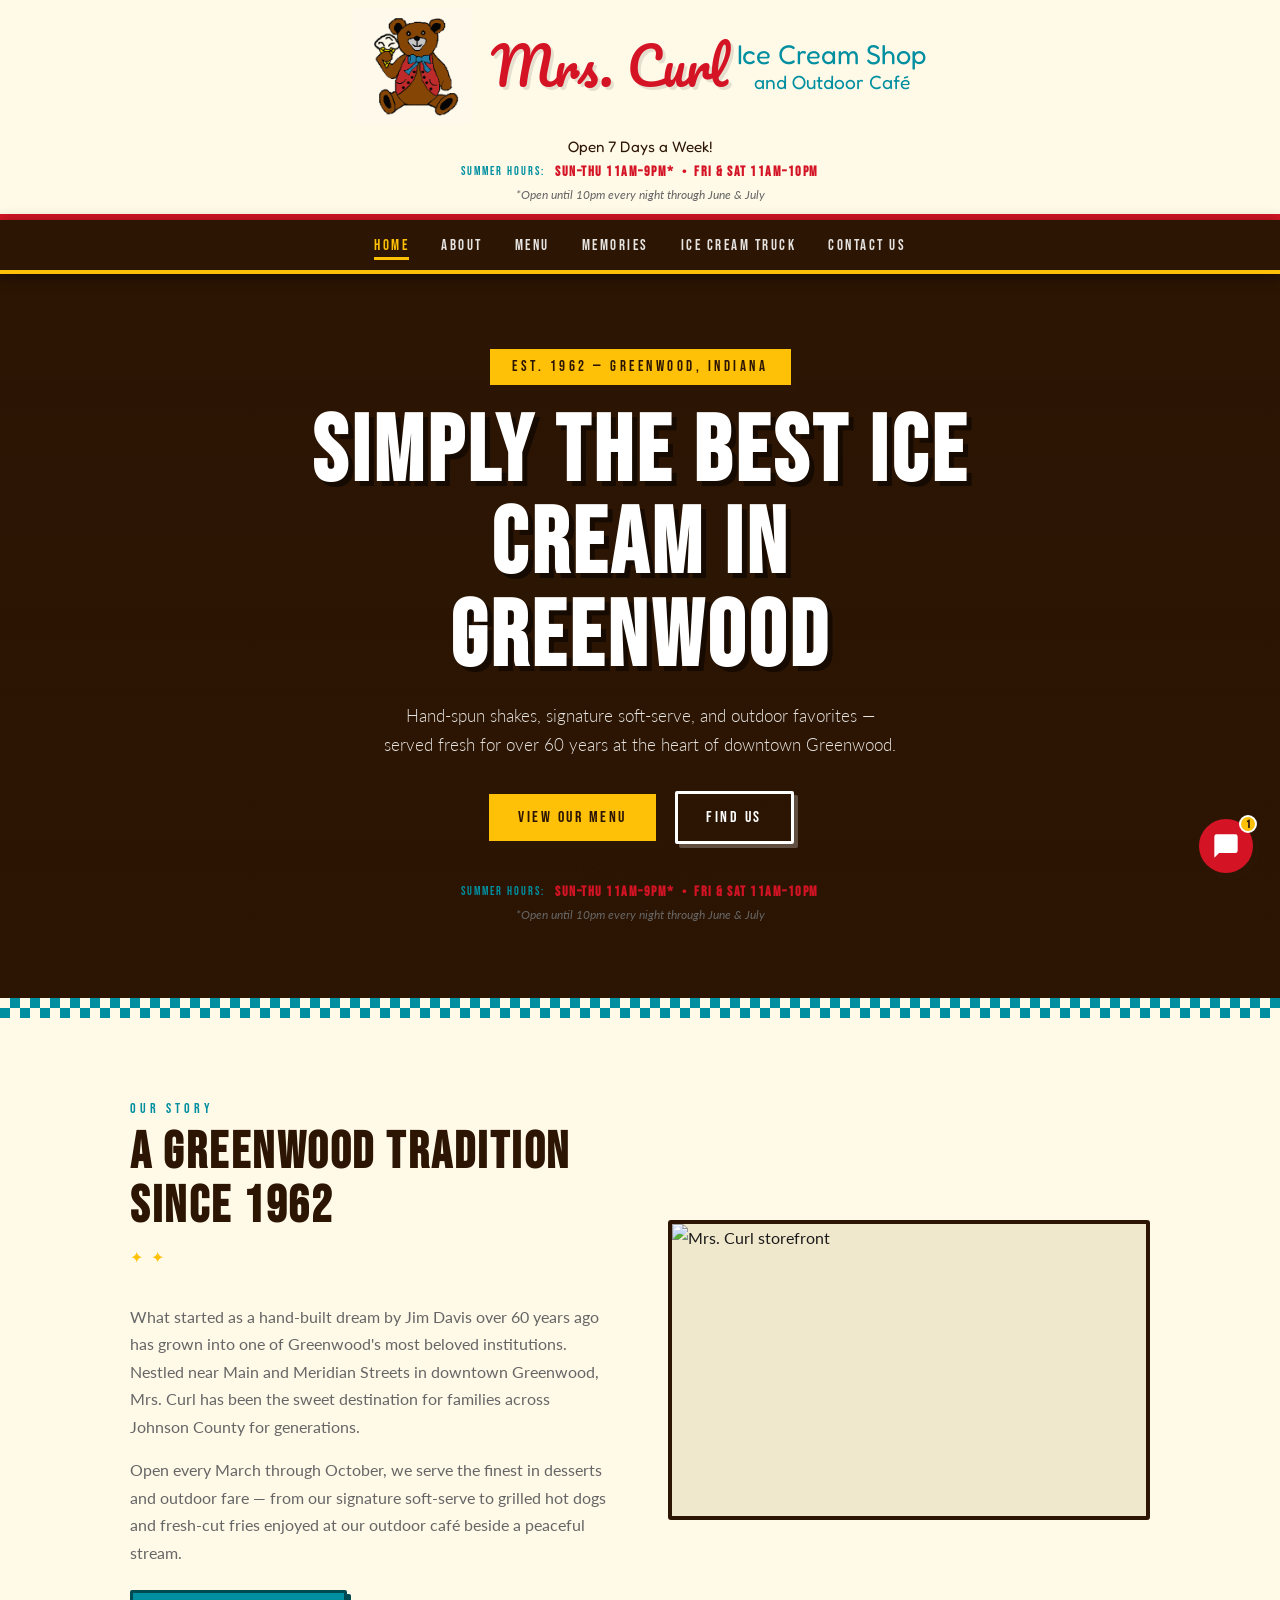
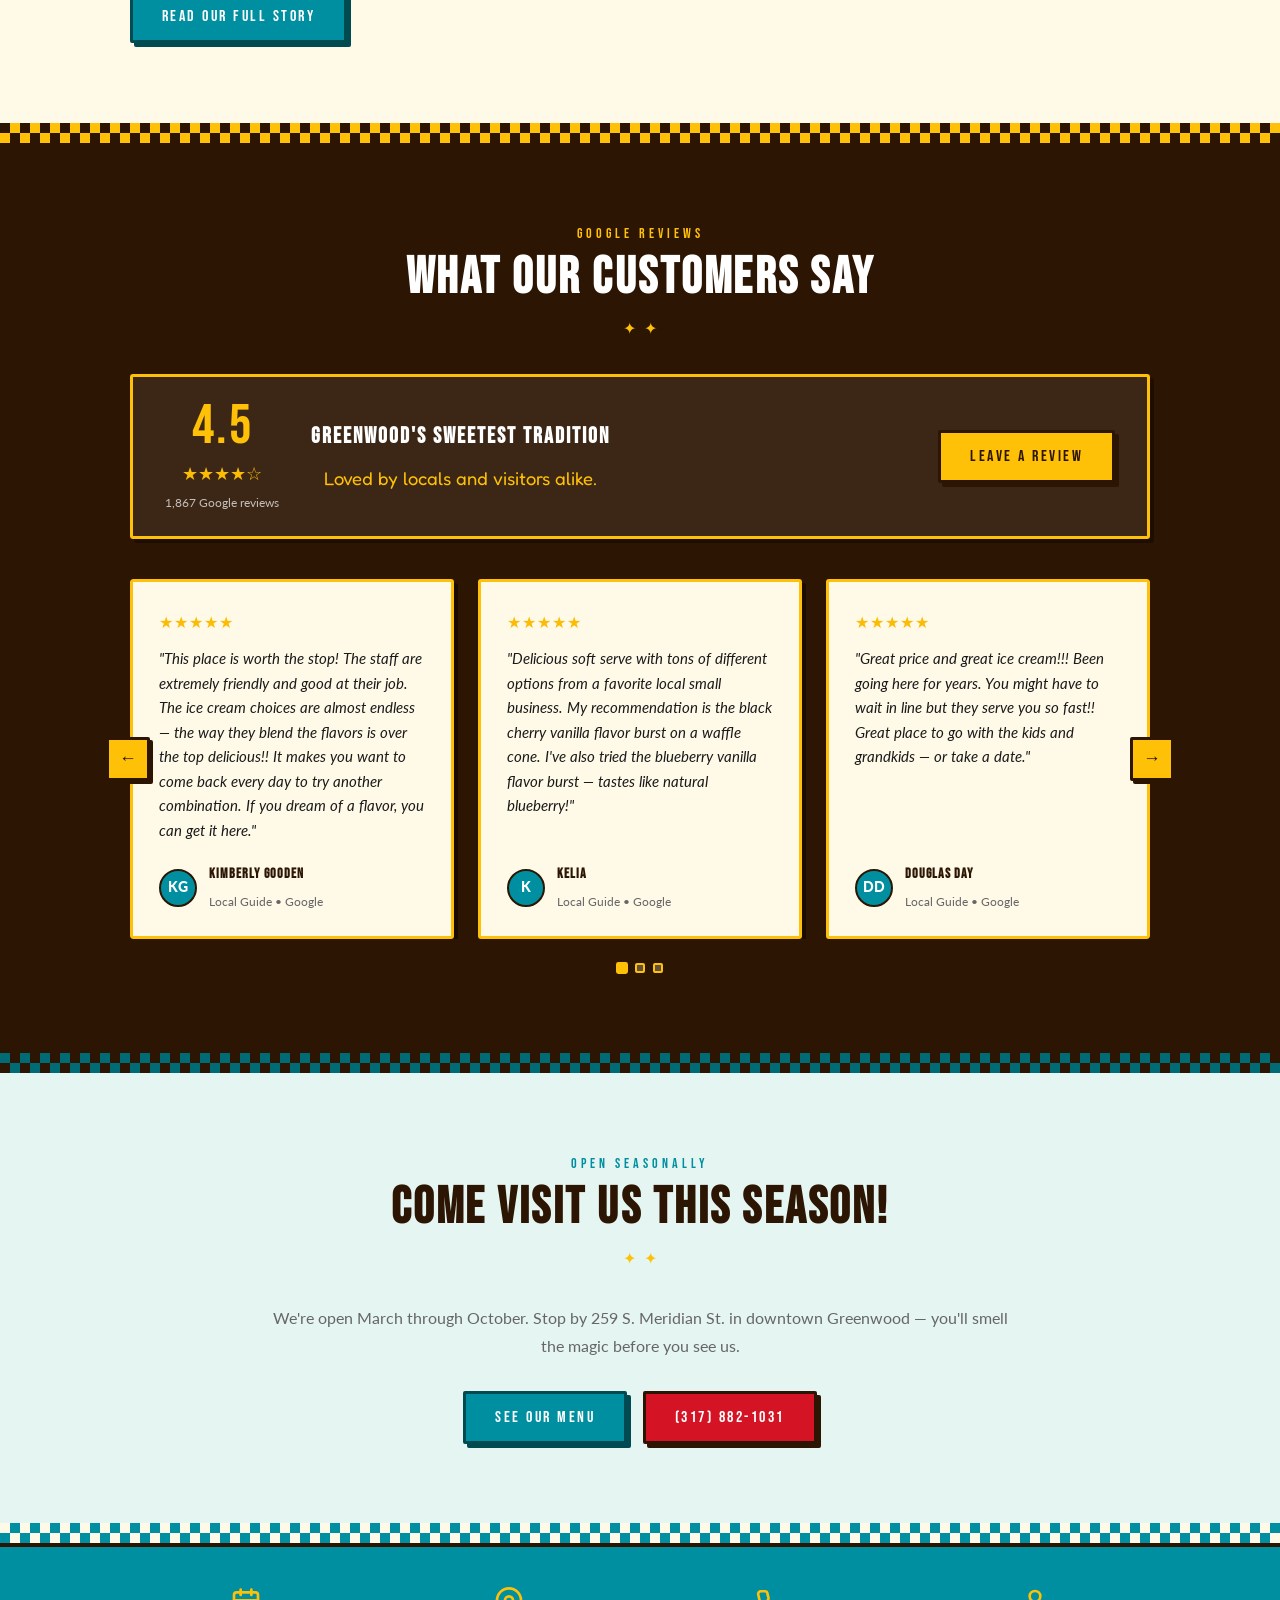
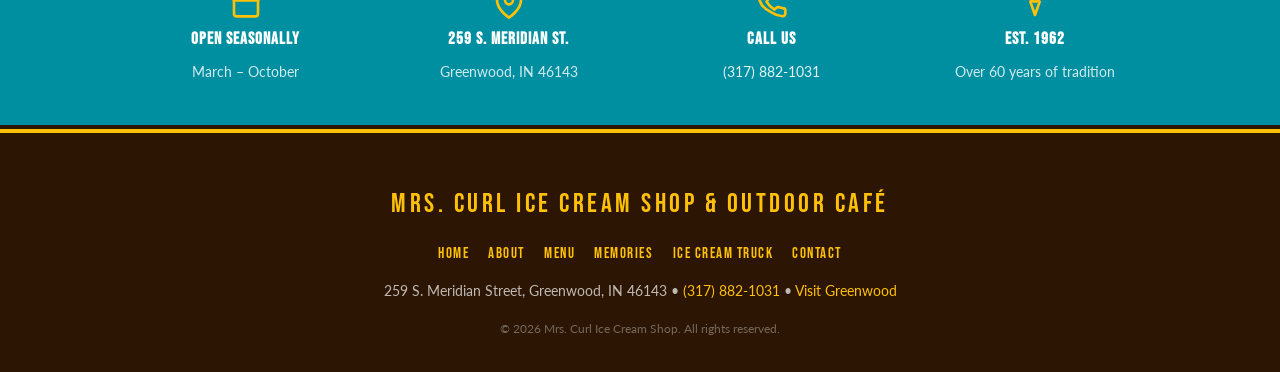
==== commit b2900048: "Remove misleading five-star text, enlarge and center tagline" ====
--- a/index.html
+++ b/index.html
@@ -182,6 +182,13 @@
       color:var(--white); font-size:1.4rem; margin-bottom:.3rem;
     }
     .g-rating-text p { font-size:.9rem; color:rgba(255,255,255,.75); }
+    .g-rating-tagline { font-size:1.15rem !important; color:var(--gold) !important; font-family:'Fredoka One',cursive; text-align:center; margin-top:.4rem; }
+    .g-review-btn-wrap { margin-left:auto; }
+    @media (max-width: 600px) {
+      .g-rating-bar { flex-direction:column; align-items:center; text-align:center; padding:1.2rem 1rem; gap:1rem; }
+      .g-review-btn-wrap { margin-left:0; width:100%; text-align:center; }
+      .g-rating-text h3, .g-rating-text p { text-align:center; }
+    }
   </style>
 
   <div class="container">
@@ -198,10 +205,10 @@
         <p>1,867 Google reviews</p>
       </div>
       <div class="g-rating-text">
-                <h3>Greenwood's Sweetest Tradition</h3>
-        <p>Loved by locals and visitors alike — over 1,800 five-star moments and counting.</p>
-      </div>
-      <div style="margin-left:auto;">
+        <h3>Greenwood's Sweetest Tradition</h3>
+        <p class="g-rating-tagline">Loved by locals and visitors alike.</p>
+      </div>
+      <div class="g-review-btn-wrap">
         <a class="btn btn-primary"
            href="https://www.google.com/maps/search/Mrs+Curl+Ice+Cream+Shop+259+S+Meridian+St+Greenwood+IN+46143"
            target="_blank" rel="noopener">Leave a Review</a>
